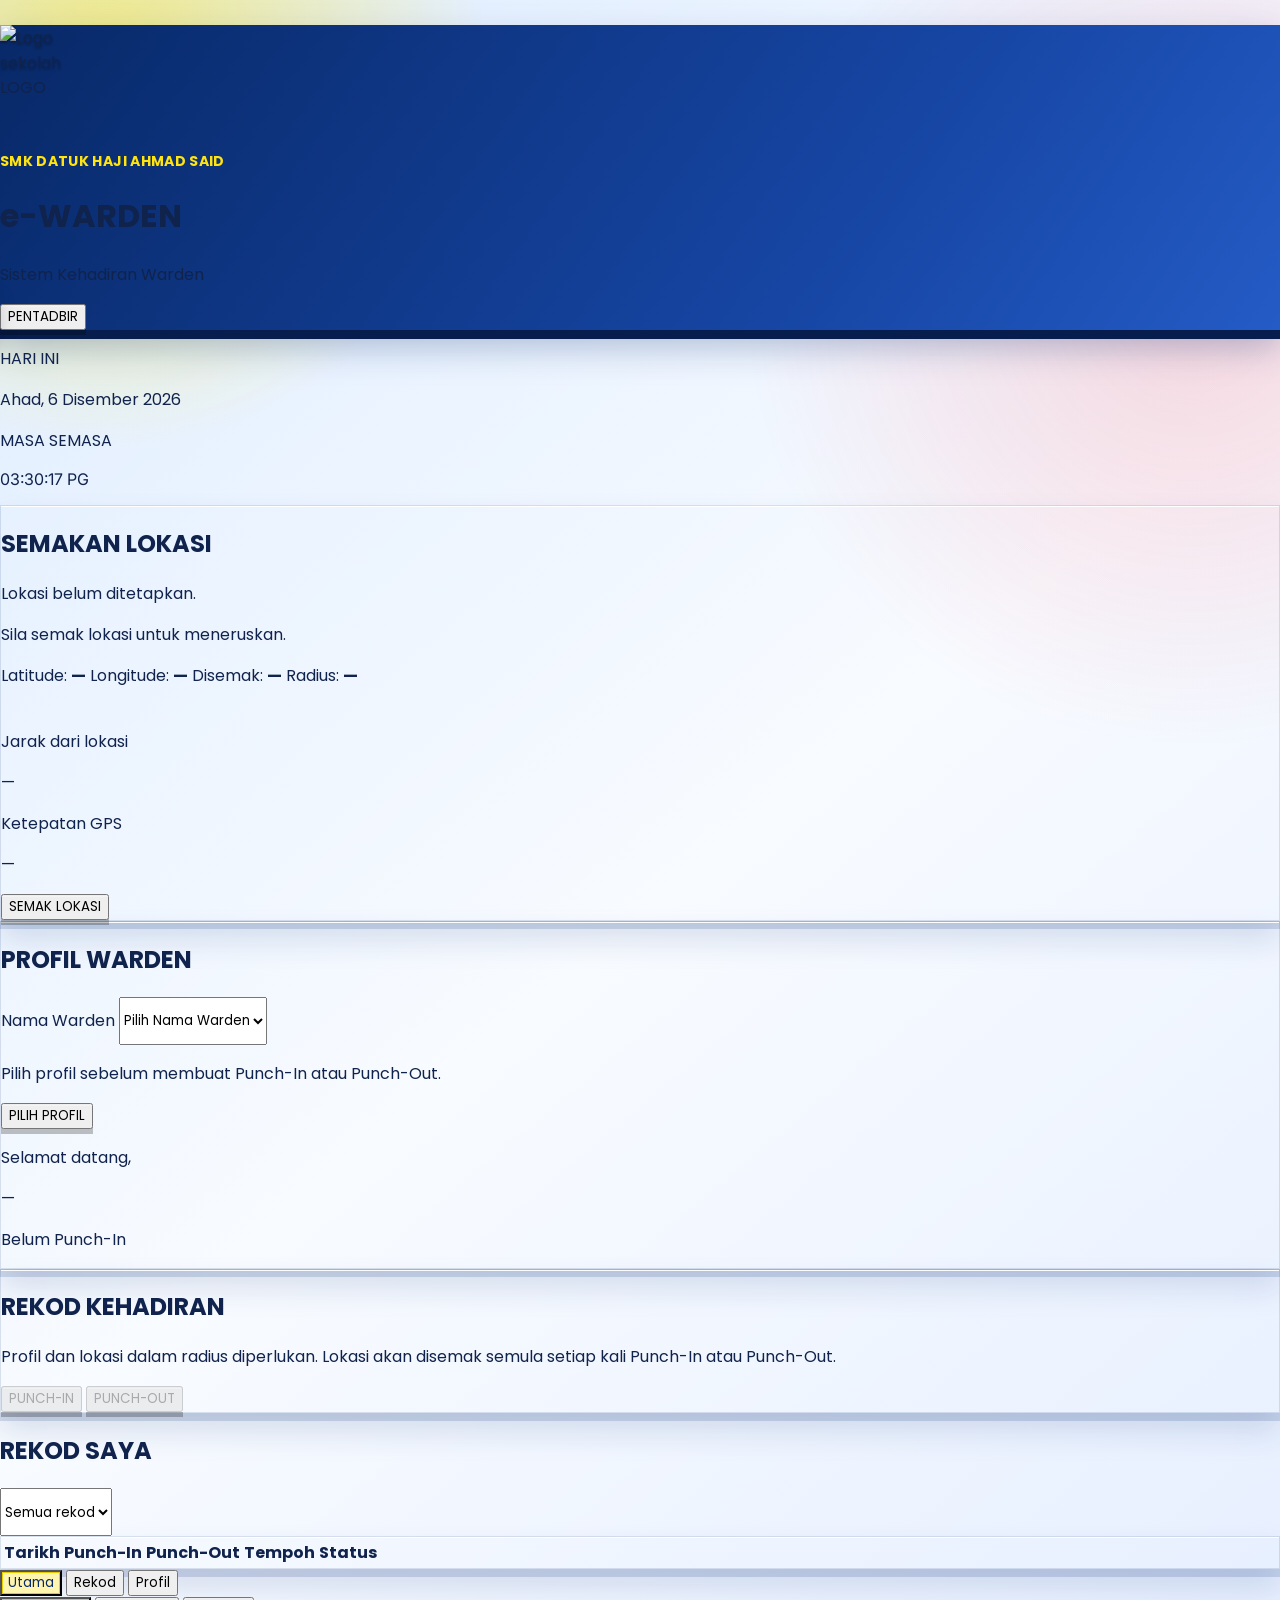
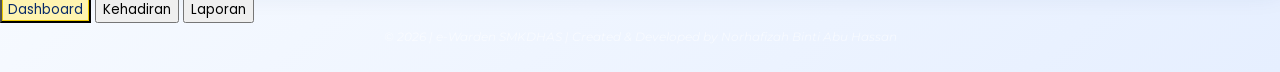
==== index.html @ deb47b85 "Add files via upload" ====
<!doctype html>
<html lang="ms">
<head>
  <meta charset="UTF-8">
  <meta name="viewport" content="width=device-width, initial-scale=1.0, viewport-fit=cover">
  <meta name="theme-color" content="#082968">
  <title>e-WARDEN</title>

  <link rel="preconnect" href="https://fonts.googleapis.com">
  <link rel="preconnect" href="https://fonts.gstatic.com" crossorigin>
  <link rel="preconnect" href="https://cdn.jsdelivr.net" crossorigin>
  <link href="https://fonts.googleapis.com/css2?family=Inter:wght@400;500;600;700;800&family=Montserrat:ital,wght@1,400;1,500;1,600&family=Poppins:wght@400;500;600;700;800&display=swap" rel="stylesheet">
  <link rel="stylesheet" href="css/tailwind.min.css">
  <link rel="stylesheet" href="css/styles.css">
</head>

<body>
  <div id="loading-overlay" class="loading-overlay">
    <div class="text-center text-white">
      <div class="spinner mx-auto"></div>
      <p class="mt-4 font-bold">Memuatkan e-WARDEN...</p>
    </div>
  </div>

  <div class="app-shell">
    <img id="school-watermark" aria-hidden="true"
         class="pointer-events-none absolute left-1/2 top-1/2 z-0 h-[min(88vw,48rem)] w-[min(88vw,48rem)] -translate-x-1/2 -translate-y-1/2 rotate-[-18deg] object-contain opacity-[0.10] drop-shadow-[8px_10px_0_rgba(8,41,104,0.18)]">

    <header class="school-header sticky top-0 z-30 border-b-4 border-yellow-300">
      <div class="mx-auto flex max-w-6xl items-center gap-3 px-4 py-3">
        <div class="crest-frame flex h-24 w-24 shrink-0 items-center justify-center rounded-full p-1.5">
          <img id="school-logo" alt="Logo sekolah" class="h-full w-full object-contain hidden">
          <div id="logo-placeholder" class="flex h-20 w-20 items-center justify-center rounded-full border-2 border-dashed border-white/50 text-[10px] font-bold text-white/70">LOGO</div>
        </div>

        <div class="min-w-0 flex-1 text-white">
          <p id="school-name" class="font-bold tracking-wide">SMK DATUK HAJI AHMAD SAID</p>
          <h1 id="app-title" class="mt-0.5 font-extrabold tracking-tight">e-WARDEN</h1>
          <p id="app-subtitle" class="mt-0.5 text-xs">Sistem Kehadiran Warden</p>
        </div>

        <div id="header-actions" class="no-print flex items-center gap-2">
          <form id="admin-access-form" class="hidden items-center gap-2 rounded-xl bg-white/10 p-1">
            <input id="admin-code" type="password" inputmode="numeric" maxlength="8" placeholder="Kod akses"
                   class="w-24 rounded-lg border-0 px-2 py-2 text-xs text-blue-950 focus:outline-none focus:ring-2 focus:ring-yellow-300">
            <button type="submit" class="rounded-lg bg-white px-2 py-2 text-xs font-bold text-blue-950">OK</button>
          </form>
          <button id="mode-button" type="button"
                  class="action-button rounded-xl bg-yellow-300 px-3 py-2 text-xs font-extrabold text-blue-950 focus:outline-none focus:ring-2 focus:ring-white">
            PENTADBIR
          </button>
        </div>
      </div>
    </header>

    <main id="app-content" class="relative z-10 mx-auto max-w-6xl px-4 pb-44 pt-6">
      <div id="warden-slot"></div>
      <section id="admin-view" class="view">
        <div id="admin-slot"></div>
        <div id="report-slot"></div>
      </section>
    </main>

    <nav class="no-print fixed bottom-0 left-0 z-30 w-full border-t-2 border-yellow-300 bg-blue-950/95 px-2 pt-2 pb-1 backdrop-blur">
      <div id="warden-nav" class="mx-auto flex max-w-md justify-around">
        <button type="button" data-view="home" class="nav-item active rounded-xl px-4 py-2 text-xs font-bold text-white">
          <i data-lucide="house" class="mx-auto mb-1 h-5 w-5"></i>Utama
        </button>
        <button type="button" data-view="records" class="nav-item rounded-xl px-4 py-2 text-xs font-bold text-white">
          <i data-lucide="clipboard-list" class="mx-auto mb-1 h-5 w-5"></i>Rekod
        </button>
        <button type="button" data-view="profile" class="nav-item rounded-xl px-4 py-2 text-xs font-bold text-white">
          <i data-lucide="user" class="mx-auto mb-1 h-5 w-5"></i>Profil
        </button>
      </div>

      <div id="admin-nav" class="mx-auto hidden max-w-md justify-around">
        <button type="button" data-admin="dashboard" class="nav-item active rounded-xl px-4 py-2 text-xs font-bold text-white">
          <i data-lucide="layout-dashboard" class="mx-auto mb-1 h-5 w-5"></i>Dashboard
        </button>
        <button type="button" data-admin="attendance" class="nav-item rounded-xl px-4 py-2 text-xs font-bold text-white">
          <i data-lucide="bar-chart-3" class="mx-auto mb-1 h-5 w-5"></i>Kehadiran
        </button>
        <button type="button" data-admin="report" class="nav-item rounded-xl px-4 py-2 text-xs font-bold text-white">
          <i data-lucide="file-down" class="mx-auto mb-1 h-5 w-5"></i>Laporan
        </button>
      </div>

      <footer class="footer-copy">
        © 2026 | e-Warden SMKDHAS | Created &amp; Developed by Norhafizah Binti Abu Hassan
      </footer>
    </nav>

    <div id="toast" class="toast fixed bottom-24 left-1/2 z-50 w-[calc(100%-2rem)] max-w-md rounded-2xl bg-blue-950 px-5 py-4 text-center font-semibold text-white shadow-xl"></div>
  </div>

  <script defer src="js/vendor/lucide.min.js"></script>
  <script defer src="js/config.js"></script>
  <script defer src="js/api.js"></script>
  <script defer src="js/app.js"></script>
</body>
</html>
---- css/styles.css ----
:root{
      --ui-scale:1;
      --font-scale:1;
      --space-scale:1;
      --royal:#1645a3;
      --deep:#082968;
      --yellow:#ffe411;
      --red:#ed1b38;
      --sky:#eaf2ff;
      --ink:#10234d;
    }
    *{box-sizing:border-box}
    html{scroll-behavior:smooth}
    body{margin:0;font-family:"Poppins",sans-serif;color:var(--ink);background:#dce9ff}
    .app-shell{
      position:relative;isolation:isolate;width:100%;min-height:calc(100 * min(var(--vh, 1vh), 1vh));
      background:
        radial-gradient(circle at 8% 4%,rgba(255,228,17,.52),transparent 24rem),
        radial-gradient(circle at 93% 18%,rgba(237,27,56,.16),transparent 28rem),
        linear-gradient(140deg,#ddecff 0%,#f8fbff 53%,#e6efff 100%);
    }
    .school-header{
      background:linear-gradient(125deg,#082968,#1645a3 65%,#245bc5);
      box-shadow:0 9px 0 #061d4e,0 17px 34px rgba(8,41,104,.28);
    }
    .crest-frame{background:transparent;box-shadow:none;height:7rem;width:7rem}
    .crest-frame img{filter:drop-shadow(0 2px 1px rgba(0,0,0,.3))}
    .raised-card{
      border:1px solid rgba(12,48,117,.13);
      box-shadow:0 8px 0 rgba(9,49,123,.15),0 18px 30px rgba(18,57,123,.15),inset 0 1px 0 rgba(255,255,255,.95);
      transition:transform .22s ease,box-shadow .22s ease;
    }
    .raised-card:hover{transform:translateY(-3px);box-shadow:0 11px 0 rgba(9,49,123,.14),0 23px 38px rgba(18,57,123,.18),inset 0 1px 0 #fff}
    .action-button{
      box-shadow:0 5px 0 rgba(0,0,0,.24),inset 0 1px 0 rgba(255,255,255,.32);
      transform:translateY(0);transition:transform .15s,box-shadow .15s,filter .15s;
    }
    .action-button:hover{filter:brightness(1.06);transform:translateY(-1px)}
    .action-button:active{transform:translateY(4px);box-shadow:0 1px 0 rgba(0,0,0,.24)}
    .view{display:none}.view.active{display:block}
    .admin-panel{display:none}.admin-panel.active{display:block}
    .status-dot{width:11px;height:11px;border-radius:50%;display:inline-block}
    .pulse{animation:pulse 1.6s infinite}@keyframes pulse{50%{opacity:.45;transform:scale(.78)}}
    .nav-item.active{background:#fff4b0;color:#082968;box-shadow:inset 0 0 0 1px #edc900}
    .toast{transform:translate(-50%,130%);opacity:0;transition:.28s;pointer-events:none}
    .toast.show{transform:translate(-50%,0);opacity:1}
    .footer-copy{font-family:"Montserrat",sans-serif;font-style:italic;opacity:.58}
    input,select{min-height:48px}
    button{touch-action:manipulation}

    /* Kotak akses terapung: tidak lagi menolak atau mengecilkan tajuk. */
    #header-actions{position:relative;z-index:45;flex:0 0 auto}
    #admin-access-form{
      position:absolute;
      top:50%;
      right:calc(100% + 8px);
      z-index:50;
      transform:translateY(-50%);
      width:max-content;
      max-width:calc(100vw - 112px);
      background:#082968;
      box-shadow:0 8px 22px rgba(3,18,52,.35);
    }

    /* Pastikan navigation kekal menjadi lapisan sentuhan paling hadapan. */
    nav.no-print{z-index:60!important;isolation:isolate;pointer-events:auto}
    .nav-item{position:relative;z-index:2;pointer-events:auto;touch-action:manipulation}
    .section-title{font-weight:800;color:#082968}
    .loading-overlay{position:fixed;inset:0;z-index:100;background:rgba(8,41,104,.72);display:flex;align-items:center;justify-content:center}
    .spinner{width:44px;height:44px;border:5px solid rgba(255,255,255,.3);border-top-color:#ffe411;border-radius:50%;animation:spin .8s linear infinite}
    @keyframes spin{to{transform:rotate(360deg)}}

    /* TYPOGRAPHY LOCK — aligned to Canva master */
    h1,h2,p,label,button,input,select,table{font-family:"Poppins",sans-serif}
    #app-title{font-family:"Gotham Circular","Poppins",sans-serif}

    #school-name{
      color:#ffe411;
      font-family:"Poppins",sans-serif;
      font-size:.875rem;
      line-height:1.25rem;
      font-weight:700;
      letter-spacing:.025em;
    }

    #current-time,.stat-value{font-family:"Inter",sans-serif}
    .footer-copy{
      margin:0;
      padding:6px 10px 2px;
      text-align:center;
      font-family:"Montserrat",sans-serif;
      font-style:italic;
      font-weight:400;
      font-size:.75rem;
      line-height:1rem;
      color:rgba(255,255,255,.58);
      opacity:1;
    }



    /* =====================================================
       MOBILE PORTRAIT REFERENCE LAYOUT
       Target: browser phone view similar to approved Canva screenshot
       Uses actual viewport-derived variables from JS, not fixed device labels.
       ===================================================== */

    html{
      --mobile-w:390;
      --mobile-scale:1;
      --mobile-font:1;
    }

    body.mobile-portrait{
      font-size:calc(18px * var(--mobile-font));
    }

    body.mobile-portrait .app-shell{
      background:
        radial-gradient(circle at 10% 4%,rgba(255,228,17,.48),transparent 18rem),
        radial-gradient(circle at 92% 20%,rgba(237,27,56,.12),transparent 20rem),
        linear-gradient(145deg,#ddecff 0%,#f9fbff 55%,#e8f0ff 100%);
    }

    body.mobile-portrait .school-header{
      position:sticky;
      top:0;
      z-index:30;
      border-bottom:4px solid #ffe411;
      box-shadow:0 5px 0 #061d4e,0 10px 22px rgba(8,41,104,.22);
    }

    body.mobile-portrait .school-header > div{
      max-width:none!important;
      padding:
        calc(12px * var(--mobile-scale))
        calc(14px * var(--mobile-scale))!important;
      gap:calc(12px * var(--mobile-scale))!important;
      align-items:center!important;
    }

    body.mobile-portrait .crest-frame{
      width:calc(74px * var(--mobile-scale))!important;
      height:calc(74px * var(--mobile-scale))!important;
      flex:0 0 calc(74px * var(--mobile-scale))!important;
      padding:0!important;
    }

    body.mobile-portrait #school-name{
      font-size:calc(13px * var(--mobile-font))!important;
      line-height:1.15!important;
      margin:0!important;
      color:#ffe411!important;
      letter-spacing:.02em!important;
    }

    body.mobile-portrait #app-title{
      margin-top:3px!important;
      font-size:calc(27px * var(--mobile-font))!important;
      line-height:1.05!important;
      white-space:nowrap;
    }

    body.mobile-portrait #app-subtitle{
      margin-top:5px!important;
      font-size:calc(13px * var(--mobile-font))!important;
      line-height:1.2!important;
      opacity:.95;
    }

    body.mobile-portrait #mode-button{
      min-width:calc(92px * var(--mobile-scale));
      min-height:calc(46px * var(--mobile-scale));
      padding:0 calc(13px * var(--mobile-scale))!important;
      border-radius:14px!important;
      font-size:calc(13px * var(--mobile-font))!important;
      white-space:nowrap;
    }

    body.mobile-portrait main{
      max-width:none!important;
      padding:
        calc(24px * var(--mobile-scale))
        calc(16px * var(--mobile-scale))
        calc(150px * var(--mobile-scale))!important;
    }

    body.mobile-portrait #warden-view > div:first-child{
      margin-bottom:calc(24px * var(--mobile-scale))!important;
      align-items:center!important;
    }

    body.mobile-portrait #warden-view > div:first-child > div:first-child > p:first-child{
      font-size:calc(12px * var(--mobile-font))!important;
      letter-spacing:.13em!important;
    }

    body.mobile-portrait #current-date{
      margin-top:5px!important;
      font-size:calc(18px * var(--mobile-font))!important;
      line-height:1.2!important;
    }

    body.mobile-portrait #current-time{
      font-size:calc(19px * var(--mobile-font))!important;
      line-height:1!important;
    }

    body.mobile-portrait #warden-view > div:first-child > div:last-child{
      border-radius:18px!important;
      padding:
        calc(10px * var(--mobile-scale))
        calc(15px * var(--mobile-scale))!important;
      min-width:calc(145px * var(--mobile-scale));
    }

    body.mobile-portrait .raised-card{
      border-radius:24px!important;
      padding:calc(22px * var(--mobile-scale))!important;
      margin-bottom:calc(24px * var(--mobile-scale))!important;
      box-shadow:
        0 8px 0 rgba(9,49,123,.15),
        0 16px 24px rgba(18,57,123,.13),
        inset 0 1px 0 rgba(255,255,255,.95)!important;
    }

    body.mobile-portrait #warden-view section:nth-of-type(1){
      background:rgba(255,255,255,.82)!important;
    }

    body.mobile-portrait #warden-view section:nth-of-type(1) h2{
      font-size:calc(26px * var(--mobile-font))!important;
      line-height:1.05!important;
      color:#082968!important;
    }

    body.mobile-portrait #active-location-name{
      font-size:calc(15px * var(--mobile-font))!important;
      line-height:1.25!important;
      margin-top:5px!important;
    }

    body.mobile-portrait #location-message{
      font-size:calc(16px * var(--mobile-font))!important;
      line-height:1.35!important;
      margin-top:4px!important;
    }

    body.mobile-portrait #gps-details{
      font-size:calc(14px * var(--mobile-font))!important;
      line-height:1.35!important;
      margin-top:12px!important;
    }

    body.mobile-portrait #warden-view section:nth-of-type(1) .grid.grid-cols-2{
      gap:calc(12px * var(--mobile-scale))!important;
    }

    body.mobile-portrait #warden-view section:nth-of-type(1) .grid.grid-cols-2 > div{
      border-radius:18px!important;
      padding:calc(15px * var(--mobile-scale))!important;
      min-height:calc(84px * var(--mobile-scale));
    }

    body.mobile-portrait #warden-view section:nth-of-type(1) .grid.grid-cols-2 p:first-child{
      font-size:calc(13px * var(--mobile-font))!important;
    }

    body.mobile-portrait #distance-value,
    body.mobile-portrait #accuracy-value{
      margin-top:7px!important;
      font-size:calc(20px * var(--mobile-font))!important;
    }

    body.mobile-portrait #check-location{
      margin-top:calc(16px * var(--mobile-scale))!important;
      min-height:calc(68px * var(--mobile-scale))!important;
      border-radius:18px!important;
      font-size:calc(18px * var(--mobile-font))!important;
    }

    body.mobile-portrait #profile-card h2,
    body.mobile-portrait #warden-view section:nth-of-type(3) h2{
      font-size:calc(25px * var(--mobile-font))!important;
      line-height:1.1!important;
      color:#082968!important;
    }

    body.mobile-portrait #warden-form label{
      font-size:calc(16px * var(--mobile-font))!important;
      margin-bottom:7px!important;
    }

    body.mobile-portrait #warden-select{
      min-height:calc(66px * var(--mobile-scale))!important;
      border-radius:16px!important;
      font-size:calc(18px * var(--mobile-font))!important;
      padding-left:calc(14px * var(--mobile-scale))!important;
      padding-right:calc(14px * var(--mobile-scale))!important;
    }

    body.mobile-portrait #warden-form > p{
      margin-top:calc(14px * var(--mobile-scale))!important;
      font-size:calc(14px * var(--mobile-font))!important;
      line-height:1.5!important;
    }

    body.mobile-portrait #warden-form button{
      margin-top:calc(18px * var(--mobile-scale))!important;
      min-height:calc(62px * var(--mobile-scale))!important;
      border-radius:16px!important;
      font-size:calc(17px * var(--mobile-font))!important;
    }

    body.mobile-portrait #welcome-panel{
      border-radius:18px!important;
      padding:calc(16px * var(--mobile-scale))!important;
    }

    body.mobile-portrait #welcome-panel > p:first-child{
      font-size:calc(15px * var(--mobile-font))!important;
    }

    body.mobile-portrait #welcome-name{
      font-size:calc(23px * var(--mobile-font))!important;
      line-height:1.25!important;
    }

    body.mobile-portrait #duty-status{
      font-size:calc(17px * var(--mobile-font))!important;
      line-height:1.35!important;
    }

    body.mobile-portrait #warden-view section:nth-of-type(3) > p{
      margin-top:6px!important;
      font-size:calc(14px * var(--mobile-font))!important;
      line-height:1.5!important;
    }

    body.mobile-portrait #warden-view section:nth-of-type(3) .grid{
      gap:calc(14px * var(--mobile-scale))!important;
      grid-template-columns:1fr!important;
    }

    body.mobile-portrait #punch-in,
    body.mobile-portrait #punch-out{
      min-height:calc(112px * var(--mobile-scale))!important;
      border-radius:18px!important;
      font-size:calc(21px * var(--mobile-font))!important;
      gap:calc(12px * var(--mobile-scale))!important;
    }

    body.mobile-portrait #punch-in svg,
    body.mobile-portrait #punch-out svg{
      width:calc(31px * var(--mobile-scale))!important;
      height:calc(31px * var(--mobile-scale))!important;
    }

    body.mobile-portrait #my-records-section h2{
      font-size:calc(24px * var(--mobile-font))!important;
    }

    body.mobile-portrait #my-filter{
      min-height:calc(54px * var(--mobile-scale))!important;
      font-size:calc(15px * var(--mobile-font))!important;
      border-radius:14px!important;
    }

    body.mobile-portrait .nav-item{
      min-width:calc(92px * var(--mobile-scale));
      min-height:calc(58px * var(--mobile-scale));
      font-size:calc(14px * var(--mobile-font))!important;
      border-radius:14px!important;
    }

    body.mobile-portrait .nav-item svg{
      width:calc(25px * var(--mobile-scale))!important;
      height:calc(25px * var(--mobile-scale))!important;
    }

    body.mobile-portrait .footer-copy{
      font-size:calc(11px * var(--mobile-font))!important;
      line-height:1.2!important;
      padding-top:6px!important;
    }


    @media print{
      .no-print,#toast,.loading-overlay{display:none!important}
      body,.app-shell{background:#fff!important}
      #warden-view{display:none!important}
      #admin-view{display:block!important}
      #admin-dashboard-panel,#admin-attendance-panel{display:none!important}
      #admin-report-panel{display:block!important}
      .raised-card{box-shadow:none!important;border:1px solid #ddd!important}
    }

    /* =====================================================
       MOBILE BALANCED v2
       Kekalkan tulisan jelas untuk warga berusia, tetapi
       kecilkan kad, header dan ruang kosong supaya lebih
       banyak maklumat kelihatan tanpa terlalu banyak scroll.
       ===================================================== */

    body.mobile-portrait{
      font-size:16px!important;
    }

    body.mobile-portrait .school-header > div{
      display:grid!important;
      grid-template-columns:58px minmax(0,1fr) auto!important;
      padding:9px 10px!important;
      gap:8px!important;
    }

    body.mobile-portrait .crest-frame{
      width:58px!important;
      height:58px!important;
      flex-basis:58px!important;
    }

    body.mobile-portrait #school-name{
      font-size:11px!important;
      line-height:1.15!important;
    }

    body.mobile-portrait #app-title{
      font-size:clamp(19px,5.2vw,22px)!important;
      line-height:1.05!important;
      white-space:normal!important;
      overflow-wrap:anywhere;
    }

    body.mobile-portrait #app-subtitle{
      margin-top:3px!important;
      font-size:11.5px!important;
      line-height:1.15!important;
    }

    body.mobile-portrait #mode-button{
      min-width:78px!important;
      min-height:40px!important;
      padding:0 10px!important;
      border-radius:12px!important;
      font-size:11px!important;
    }

    body.mobile-portrait main{
      padding:16px 12px 126px!important;
    }

    body.mobile-portrait #warden-view > div:first-child{
      margin-bottom:16px!important;
    }

    body.mobile-portrait #current-date{
      font-size:16px!important;
      line-height:1.25!important;
    }

    body.mobile-portrait #current-time{
      font-size:16px!important;
    }

    body.mobile-portrait #warden-view > div:first-child > div:last-child{
      min-width:126px!important;
      padding:8px 11px!important;
      border-radius:15px!important;
    }

    body.mobile-portrait .raised-card{
      padding:16px!important;
      margin-bottom:16px!important;
      border-radius:20px!important;
      box-shadow:0 6px 0 rgba(9,49,123,.13),0 12px 20px rgba(18,57,123,.12),inset 0 1px 0 #fff!important;
    }

    body.mobile-portrait #warden-view section:nth-of-type(1) h2{
      font-size:22px!important;
      line-height:1.08!important;
    }

    body.mobile-portrait #active-location-name{
      font-size:14px!important;
    }

    body.mobile-portrait #location-message{
      font-size:15px!important;
      line-height:1.3!important;
    }

    body.mobile-portrait #gps-details{
      margin-top:9px!important;
      font-size:13px!important;
    }

    body.mobile-portrait #warden-view section:nth-of-type(1) .grid.grid-cols-2{
      gap:10px!important;
    }

    body.mobile-portrait #warden-view section:nth-of-type(1) .grid.grid-cols-2 > div{
      min-height:70px!important;
      padding:12px!important;
      border-radius:15px!important;
    }

    body.mobile-portrait #distance-value,
    body.mobile-portrait #accuracy-value{
      margin-top:4px!important;
      font-size:18px!important;
    }

    body.mobile-portrait #check-location{
      min-height:56px!important;
      margin-top:13px!important;
      border-radius:15px!important;
      font-size:16px!important;
    }

    body.mobile-portrait #profile-card h2,
    body.mobile-portrait #warden-view section:nth-of-type(3) h2,
    body.mobile-portrait #my-records-section h2{
      font-size:21px!important;
    }

    body.mobile-portrait #warden-form label{
      font-size:15px!important;
    }

    body.mobile-portrait #warden-select{
      min-height:56px!important;
      border-radius:14px!important;
      font-size:16px!important;
    }

    body.mobile-portrait #warden-form button{
      min-height:54px!important;
      margin-top:14px!important;
      font-size:16px!important;
    }

    body.mobile-portrait #welcome-name{
      font-size:20px!important;
    }

    body.mobile-portrait #duty-status{
      font-size:15px!important;
    }

    body.mobile-portrait #punch-in,
    body.mobile-portrait #punch-out{
      min-height:86px!important;
      border-radius:16px!important;
      font-size:19px!important;
    }

    body.mobile-portrait #my-filter{
      min-height:48px!important;
      font-size:14px!important;
    }

    body.mobile-portrait #stats-grid{
      gap:12px!important;
      margin-bottom:16px!important;
    }

    body.mobile-portrait #stats-grid .raised-card{
      min-height:98px!important;
      padding:14px!important;
    }

    body.mobile-portrait #admin-slot > .raised-card{
      padding:18px!important;
    }

    body.mobile-portrait #admin-slot > .raised-card h2{
      font-size:20px!important;
    }

    body.mobile-portrait .nav-item{
      min-width:76px!important;
      min-height:50px!important;
      padding:6px 10px!important;
      border-radius:12px!important;
      font-size:13px!important;
    }

    body.mobile-portrait .nav-item svg{
      width:22px!important;
      height:22px!important;
    }

    body.mobile-portrait .footer-copy{
      font-size:9.5px!important;
      line-height:1.15!important;
      padding-top:4px!important;
    }
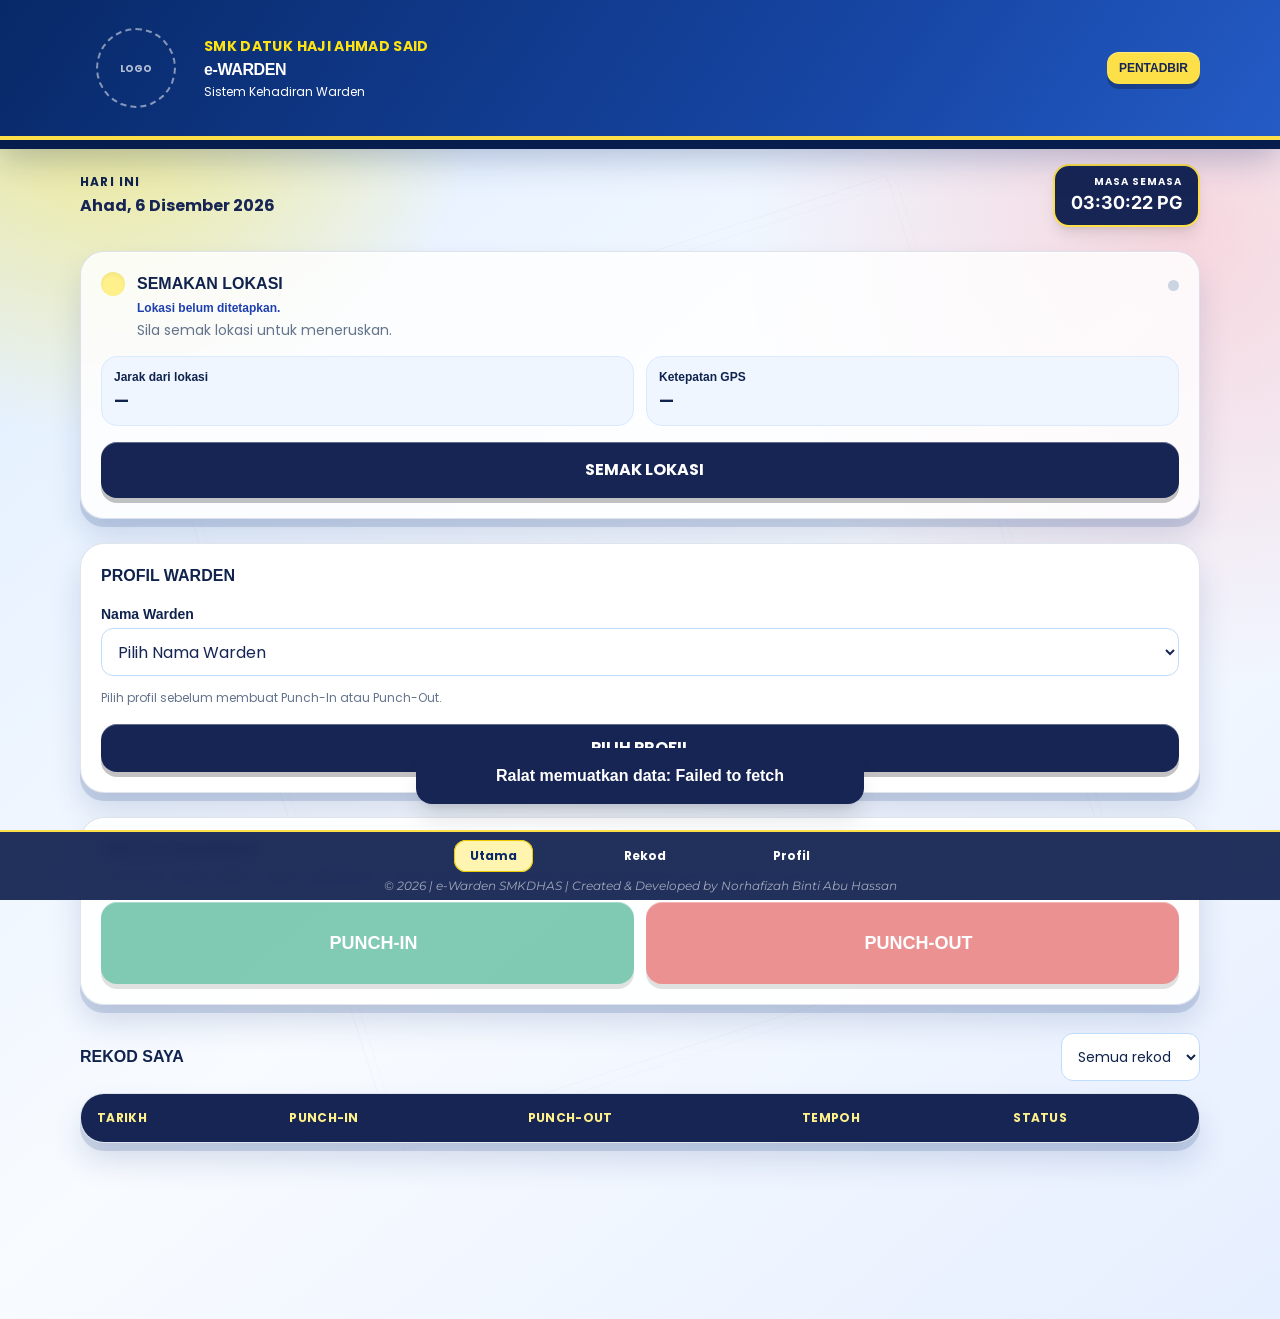
==== commit ae021a80: "Add files via upload" ====
--- a/index.html
+++ b/index.html
@@ -4,7 +4,25 @@
   <meta charset="UTF-8">
   <meta name="viewport" content="width=device-width, initial-scale=1.0, viewport-fit=cover">
   <meta name="theme-color" content="#082968">
-  <title>e-WARDEN</title>
+  <title>e-WARDEN SMKDHAS</title>
+  <meta name="description" content="Sistem Kehadiran Warden SMK Datuk Haji Ahmad Said">
+
+  <meta property="og:type" content="website">
+  <meta property="og:site_name" content="e-WARDEN SMKDHAS">
+  <meta property="og:title" content="e-WARDEN SMKDHAS">
+  <meta property="og:description" content="Sistem Kehadiran Warden | SMK Datuk Haji Ahmad Said">
+  <meta property="og:url" content="https://tj-hubg.github.io/e-warden-smkdhas/">
+  <meta property="og:image" content="https://tj-hubg.github.io/e-warden-smkdhas/assets/ewarden-preview.png?v=1">
+  <meta property="og:image:secure_url" content="https://tj-hubg.github.io/e-warden-smkdhas/assets/ewarden-preview.png?v=1">
+  <meta property="og:image:type" content="image/png">
+  <meta property="og:image:width" content="1200">
+  <meta property="og:image:height" content="630">
+  <meta property="og:image:alt" content="e-WARDEN SMKDHAS — Sistem Kehadiran Warden">
+
+  <meta name="twitter:card" content="summary_large_image">
+  <meta name="twitter:title" content="e-WARDEN SMKDHAS">
+  <meta name="twitter:description" content="Sistem Kehadiran Warden | SMK Datuk Haji Ahmad Said">
+  <meta name="twitter:image" content="https://tj-hubg.github.io/e-warden-smkdhas/assets/ewarden-preview.png?v=1">
 
   <link rel="preconnect" href="https://fonts.googleapis.com">
   <link rel="preconnect" href="https://fonts.gstatic.com" crossorigin>
--- a/css/styles.css
+++ b/css/styles.css
@@ -10,7 +10,7 @@
       --ink:#10234d;
     }
     *{box-sizing:border-box}
-    html{scroll-behavior:smooth}
+    html{scroll-behavior:auto}
     body{margin:0;font-family:"Poppins",sans-serif;color:var(--ink);background:#dce9ff}
     .app-shell{
       position:relative;isolation:isolate;width:100%;min-height:calc(100 * min(var(--vh, 1vh), 1vh));
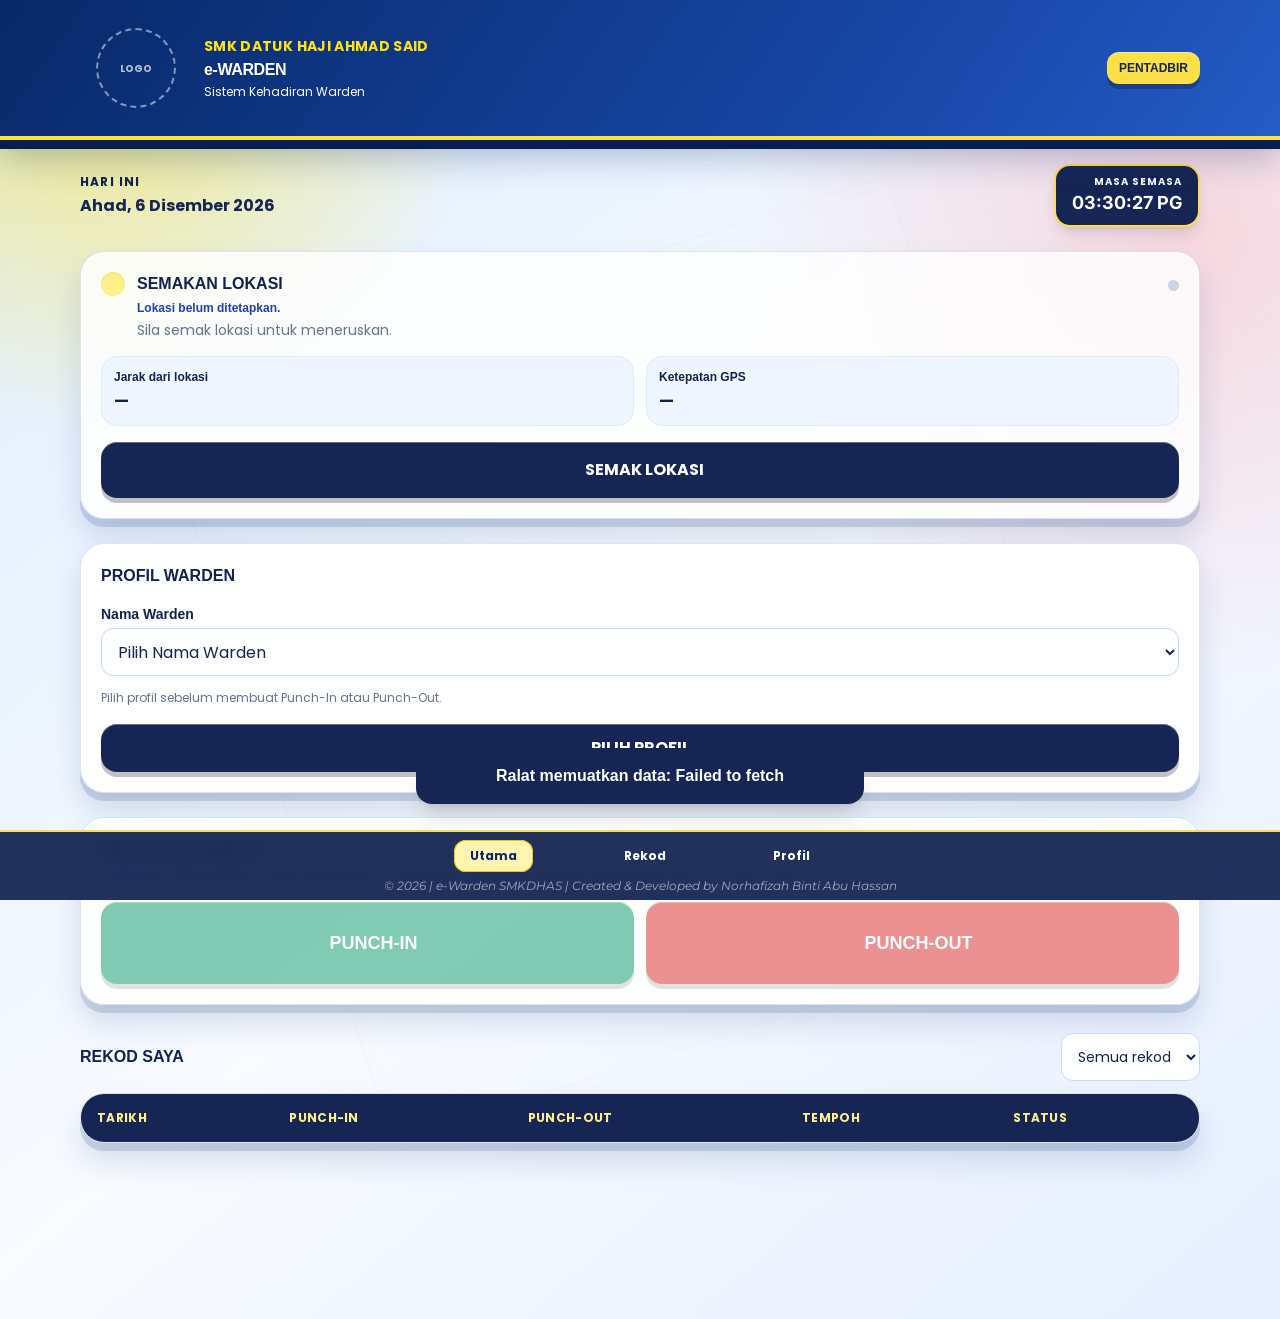
==== commit 010155d5: "Add files via upload" ====
--- a/index.html
+++ b/index.html
@@ -12,9 +12,10 @@
   <meta property="og:title" content="e-WARDEN SMKDHAS">
   <meta property="og:description" content="Sistem Kehadiran Warden | SMK Datuk Haji Ahmad Said">
   <meta property="og:url" content="https://tj-hubg.github.io/e-warden-smkdhas/">
-  <meta property="og:image" content="https://tj-hubg.github.io/e-warden-smkdhas/assets/ewarden-preview.png?v=1">
-  <meta property="og:image:secure_url" content="https://tj-hubg.github.io/e-warden-smkdhas/assets/ewarden-preview.png?v=1">
-  <meta property="og:image:type" content="image/png">
+  <meta property="og:image" content="https://tj-hubg.github.io/e-warden-smkdhas/assets/ewarden-preview-v2.jpg">
+  <meta property="og:image:url" content="https://tj-hubg.github.io/e-warden-smkdhas/assets/ewarden-preview-v2.jpg">
+  <meta property="og:image:secure_url" content="https://tj-hubg.github.io/e-warden-smkdhas/assets/ewarden-preview-v2.jpg">
+  <meta property="og:image:type" content="image/jpeg">
   <meta property="og:image:width" content="1200">
   <meta property="og:image:height" content="630">
   <meta property="og:image:alt" content="e-WARDEN SMKDHAS — Sistem Kehadiran Warden">
@@ -22,7 +23,7 @@
   <meta name="twitter:card" content="summary_large_image">
   <meta name="twitter:title" content="e-WARDEN SMKDHAS">
   <meta name="twitter:description" content="Sistem Kehadiran Warden | SMK Datuk Haji Ahmad Said">
-  <meta name="twitter:image" content="https://tj-hubg.github.io/e-warden-smkdhas/assets/ewarden-preview.png?v=1">
+  <meta name="twitter:image" content="https://tj-hubg.github.io/e-warden-smkdhas/assets/ewarden-preview-v2.jpg">
 
   <link rel="preconnect" href="https://fonts.googleapis.com">
   <link rel="preconnect" href="https://fonts.gstatic.com" crossorigin>
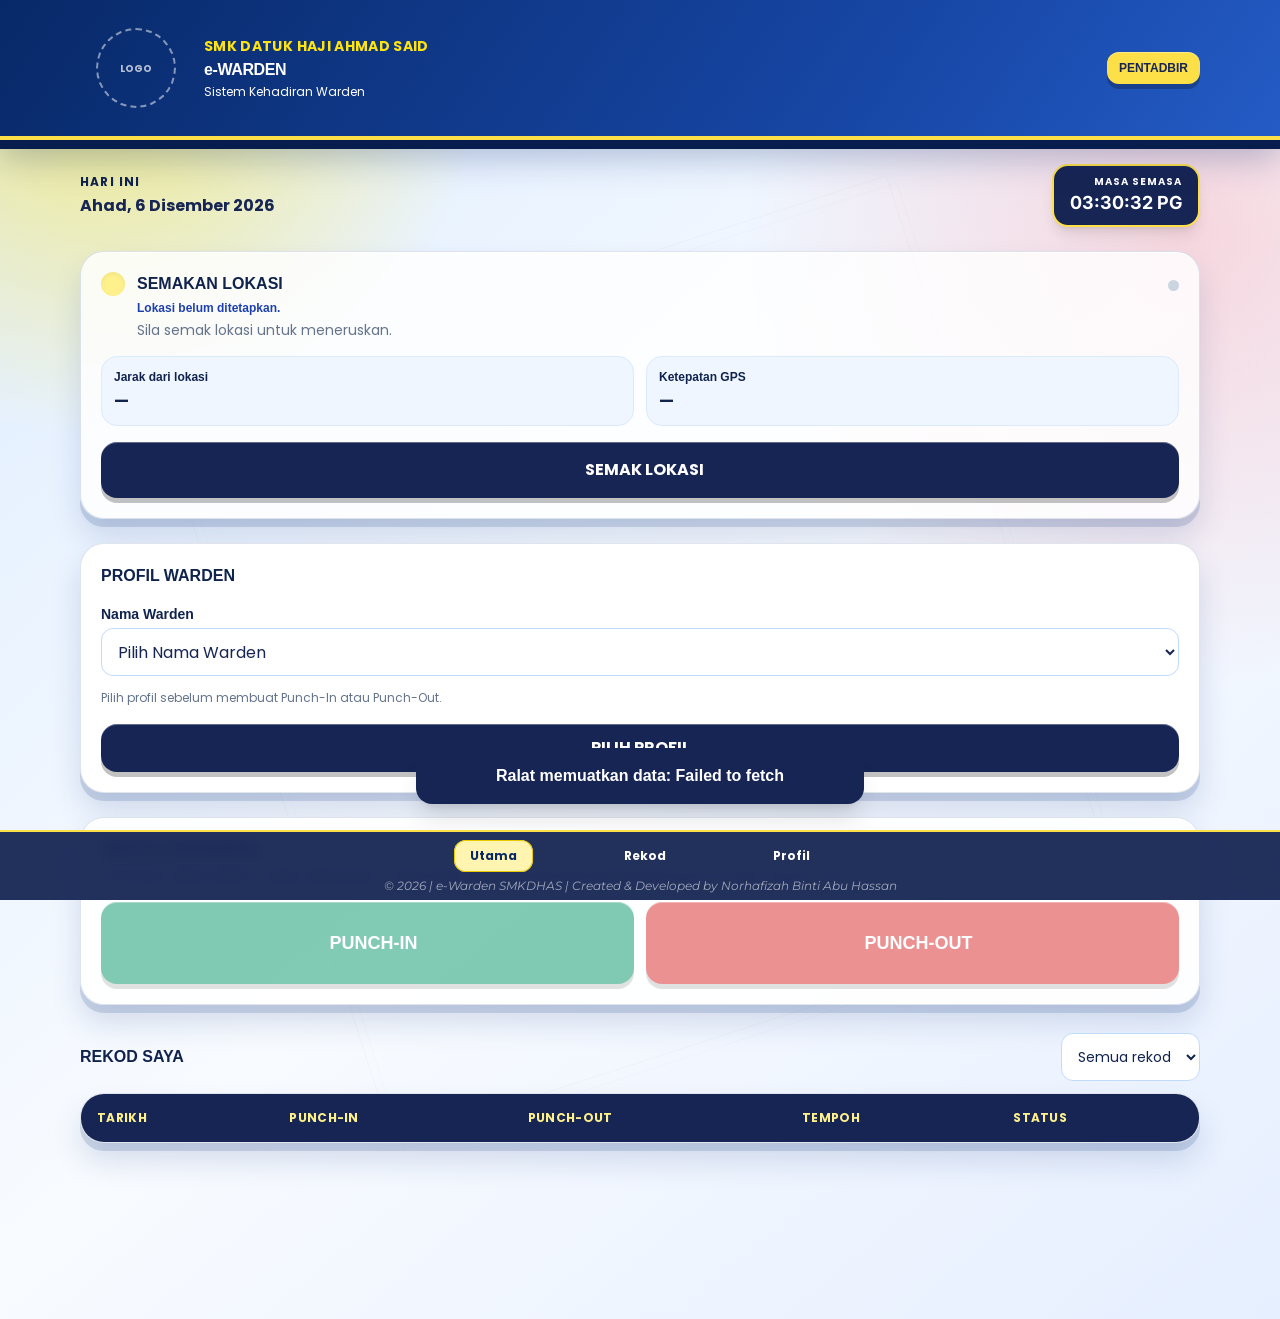
==== commit 015460b7: "Add files via upload" ====
--- a/index.html
+++ b/index.html
@@ -30,7 +30,7 @@
   <link rel="preconnect" href="https://cdn.jsdelivr.net" crossorigin>
   <link href="https://fonts.googleapis.com/css2?family=Inter:wght@400;500;600;700;800&family=Montserrat:ital,wght@1,400;1,500;1,600&family=Poppins:wght@400;500;600;700;800&display=swap" rel="stylesheet">
   <link rel="stylesheet" href="css/tailwind.min.css">
-  <link rel="stylesheet" href="css/styles.css">
+  <link rel="stylesheet" href="css/styles.css?v=report-20260918">
 </head>
 
 <body>
@@ -116,6 +116,6 @@
   <script defer src="js/vendor/lucide.min.js"></script>
   <script defer src="js/config.js"></script>
   <script defer src="js/api.js"></script>
-  <script defer src="js/app.js"></script>
+  <script defer src="js/app.js?v=report-20260918"></script>
 </body>
 </html>
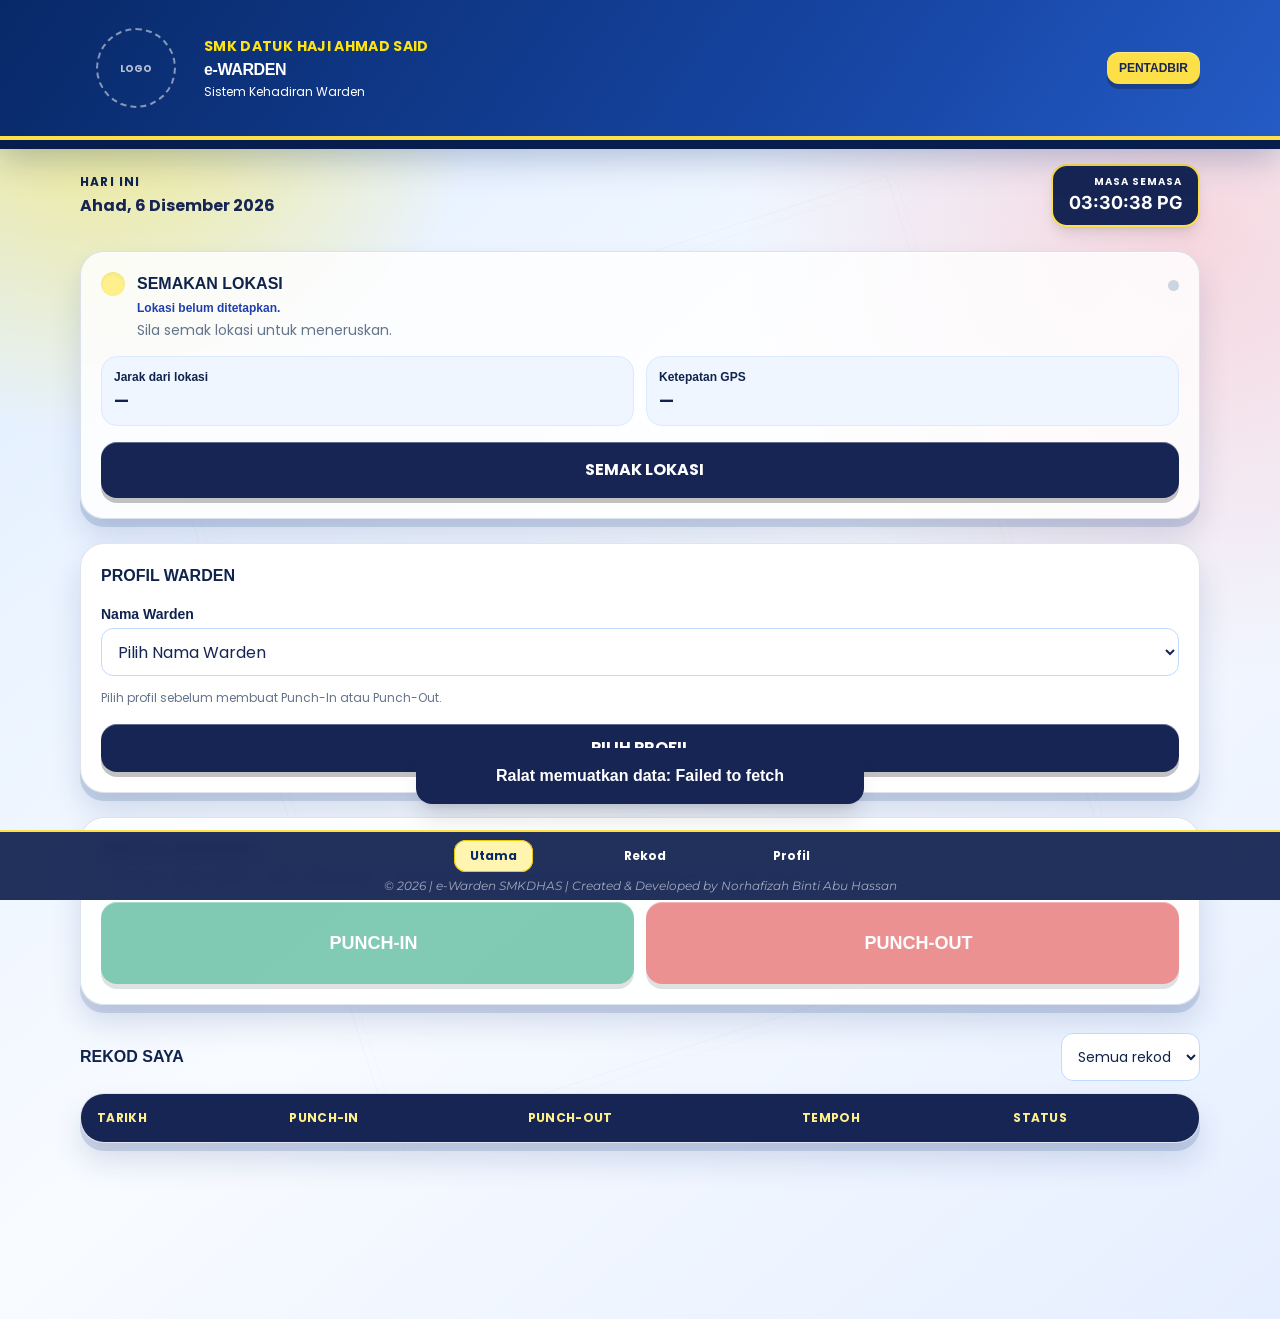
==== commit 4ecca334: "Add files via upload" ====
--- a/index.html
+++ b/index.html
@@ -30,7 +30,7 @@
   <link rel="preconnect" href="https://cdn.jsdelivr.net" crossorigin>
   <link href="https://fonts.googleapis.com/css2?family=Inter:wght@400;500;600;700;800&family=Montserrat:ital,wght@1,400;1,500;1,600&family=Poppins:wght@400;500;600;700;800&display=swap" rel="stylesheet">
   <link rel="stylesheet" href="css/tailwind.min.css">
-  <link rel="stylesheet" href="css/styles.css?v=report-20260918">
+  <link rel="stylesheet" href="css/styles.css?v=report-20260918b">
 </head>
 
 <body>
@@ -114,8 +114,10 @@
   </div>
 
   <script defer src="js/vendor/lucide.min.js"></script>
+  <script defer src="js/vendor/pdf-lib.min.js"></script>
   <script defer src="js/config.js"></script>
   <script defer src="js/api.js"></script>
-  <script defer src="js/app.js?v=report-20260918"></script>
+  <script defer src="js/report-pdf.js?v=report-20260918b"></script>
+  <script defer src="js/app.js?v=report-20260918b"></script>
 </body>
 </html>
--- a/css/styles.css
+++ b/css/styles.css
@@ -385,14 +385,58 @@
     }
 
 
+    #printable-report{position:relative;isolation:isolate}
+    .report-preview-frame{overflow-x:auto;border-radius:20px;background:#cbd8eb;padding:14px}
+    .report-pages{display:flex;flex-direction:column;align-items:center;gap:24px;width:max-content;min-width:100%}
+    .report-page{
+      position:relative;width:1122px;height:794px;overflow:hidden;background:#fff;color:#132238;
+      font-family:"Inter",sans-serif;box-shadow:0 12px 32px rgba(3,24,60,.25)
+    }
+    .rp-watermark{
+      position:absolute;z-index:0;left:50%;top:52%;width:60%;height:72%;object-fit:contain;
+      transform:translate(-50%,-50%) rotate(-12deg);opacity:.038;filter:saturate(80%);pointer-events:none
+    }
+    .rp-header{
+      position:absolute;z-index:2;inset:0 0 auto;height:96px;display:grid;grid-template-columns:38% 38% 24%;align-items:center;
+      padding:0 24px;background:linear-gradient(122deg,#061b3a 0 65%,#1645a3 65% 84%,#245bc5 84%);color:#fff
+    }
+    .rp-school{display:flex;align-items:center;gap:12px;min-width:0}.rp-school img{width:58px;height:70px;object-fit:contain;filter:drop-shadow(0 2px 1px rgba(0,0,0,.25))}
+    .rp-school div{min-width:0}.rp-school small{display:block;color:#d7b449;font-size:7px;font-weight:800;letter-spacing:.08em}
+    .rp-school strong{display:block;font-size:14px;white-space:nowrap}.rp-school span{display:block;margin-top:6px;color:#c9d9ef;font-size:7px;white-space:nowrap}
+    .rp-header h2{margin:0;text-align:center;font-size:23px;line-height:1.1;font-weight:800;letter-spacing:.01em;color:#fff}
+    .rp-app{text-align:right}.rp-app strong{display:block;font-size:18px}.rp-app span{display:block;margin-top:9px;color:#ffe411;font-size:8px;font-weight:800}
+    .rp-gold-line{position:absolute;z-index:3;left:0;right:0;top:96px;height:4px;background:#d7b449}
+    .rp-meta{position:absolute;z-index:2;left:0;right:0;top:100px;height:55px;display:grid;grid-template-columns:repeat(5,1fr);background:#f1f5fa}
+    .rp-meta div{position:relative;padding:13px 24px}.rp-meta div+div:before{content:"";position:absolute;left:0;top:11px;bottom:11px;width:1px;background:#d8e0eb}
+    .rp-meta b{display:block;color:#1645a3;font-size:7px}.rp-meta span{display:block;margin-top:7px;font-size:8px;white-space:nowrap;overflow:hidden;text-overflow:ellipsis}
+    .rp-body{position:absolute;z-index:1;left:32px;right:32px;top:173px;bottom:48px}
+    .rp-title{position:relative;height:64px;border-bottom:1px solid #cfd9e8}.rp-title h3{margin:0;color:#061b3a;font-size:21px;line-height:1.15;font-weight:800}
+    .rp-title p{margin:7px 0 0;color:#5c6b80;font-size:8px}.rp-title i{position:absolute;left:0;bottom:-2px;width:58px;height:3px;background:#d7b449}
+    .rp-footer{position:absolute;z-index:3;left:0;right:0;bottom:0;height:35px;display:grid;grid-template-columns:1fr 1fr 1fr;align-items:center;padding:0 28px;border-top:3px solid #d7b449;background:#061b3a;color:#d9e4f2;font-size:7px}
+    .rp-footer span{text-align:center}.rp-footer strong{text-align:right;color:#fff}
+    .rp-kpis{display:grid;grid-template-columns:repeat(5,1fr);gap:10px;margin-top:21px}.rp-kpi{height:69px;padding:16px 14px 9px;border-bottom:4px solid #1645a3;border-radius:7px 7px 2px 2px;background:rgba(255,255,255,.9);box-shadow:2px 2px 0 #dce3ed}
+    .rp-kpi span{display:block;color:#5c6b80;font-size:8px;font-weight:800;text-transform:uppercase}.rp-kpi strong{display:block;margin-top:11px;color:#061b3a;font-size:23px}.rp-kpi.green{border-color:#0d8065}.rp-kpi.gold{border-color:#d7b449}.rp-kpi.red{border-color:#b73546}.rp-kpi.amber{border-color:#a46a08}
+    .rp-subheading{margin:24px 0 12px;color:#061b3a;font-size:10px}.rp-summary-grid{display:grid;grid-template-columns:2.2fr .95fr;gap:18px;align-items:start}
+    .rp-table{width:100%;border-collapse:collapse;table-layout:fixed;background:rgba(255,255,255,.86);font-size:7px}.rp-table th{height:38px;padding:5px 4px;background:#061b3a;color:#fff;border-top:3px solid #d7b449;font-size:7px;line-height:1.12;text-align:center}.rp-table td{height:34px;padding:5px 4px;border:1px solid #d8e0eb;text-align:center;line-height:1.15}.rp-table tbody tr:nth-child(even){background:rgba(238,244,250,.88)}
+    .rp-warden-table th:nth-child(1){width:5%}.rp-warden-table th:nth-child(2){width:13%}.rp-warden-table th:nth-child(3){width:29%}.rp-warden-table th:nth-child(n+4){width:10.6%}
+    .rp-observation{min-height:141px;padding:22px 20px;border-radius:9px;background:#061b3a;color:#fff}.rp-observation h4{margin:0 0 15px;color:#d7b449;font-size:9px}.rp-observation p{margin:10px 0;font-size:8px}
+    .rp-detail-table{margin-top:20px}.rp-detail-table th:nth-child(1){width:3.4%}.rp-detail-table th:nth-child(2){width:6%}.rp-detail-table th:nth-child(3){width:7.7%}.rp-detail-table th:nth-child(4){width:15%}.rp-detail-table th:nth-child(5),.rp-detail-table th:nth-child(9){width:6%}.rp-detail-table th:nth-child(6),.rp-detail-table th:nth-child(10){width:11%}.rp-detail-table th:nth-child(7),.rp-detail-table th:nth-child(8),.rp-detail-table th:nth-child(11),.rp-detail-table th:nth-child(12){width:4.7%}.rp-detail-table th:nth-child(13){width:6%}.rp-detail-table th:nth-child(14){width:8.7%}
+    .rp-detail-table td{height:37px;font-size:6.5px}.rp-status{font-weight:800}.rp-status.done{color:#0d8065}.rp-status.incomplete{color:#b73546}.rp-status.active{color:#a46a08}
+    .rp-note{display:flex;flex-direction:column;gap:5px;margin-top:12px;padding:10px 14px;border-radius:7px;background:#f1f5fa;color:#5c6b80;font-size:7px}
+    .rp-final-page .rp-detail-table td{height:27px}.rp-final-page .rp-detail-table th{height:34px}.rp-final-page .rp-note{margin-top:8px;padding:7px 12px;gap:3px}
+    .rp-approval-title{margin:9px 0 7px;color:#061b3a;font-size:10px;font-weight:800}.rp-signatures{display:grid;grid-template-columns:repeat(3,1fr);gap:12px}.rp-sign{height:106px;padding:18px 16px 10px;border-top:4px solid #d7b449;border-radius:0 0 8px 8px;background:#f1f5fa;font-size:7px}.rp-sign b{display:block;font-size:8px;text-transform:uppercase}.rp-sign-line{height:43px;border-bottom:1px solid #5c6b80}.rp-sign span{display:inline-block;margin-top:6px;margin-right:48px}.rp-sign span:last-child{display:block;margin-top:4px}
+
+    @page{size:A4 landscape;margin:0}
     @media print{
+      html,body{margin:0!important;padding:0!important;background:#fff!important}
+      body *{visibility:hidden!important}
+      #printable-report,#printable-report *{visibility:visible!important}
+      #printable-report{position:absolute!important;left:0!important;top:0!important;width:100%!important;margin:0!important}
+      .report-preview-frame{overflow:visible!important;padding:0!important;background:#fff!important}
+      .report-pages{display:block!important;width:auto!important}
+      .report-page{width:297mm!important;height:210mm!important;margin:0!important;box-shadow:none!important;break-after:page;page-break-after:always;-webkit-print-color-adjust:exact!important;print-color-adjust:exact!important}
+      .report-page:last-child{break-after:auto;page-break-after:auto}
       .no-print,#toast,.loading-overlay{display:none!important}
-      body,.app-shell{background:#fff!important}
-      #warden-view{display:none!important}
-      #admin-view{display:block!important}
-      #admin-dashboard-panel,#admin-attendance-panel{display:none!important}
-      #admin-report-panel{display:block!important}
-      .raised-card{box-shadow:none!important;border:1px solid #ddd!important}
     }
 
     /* =====================================================
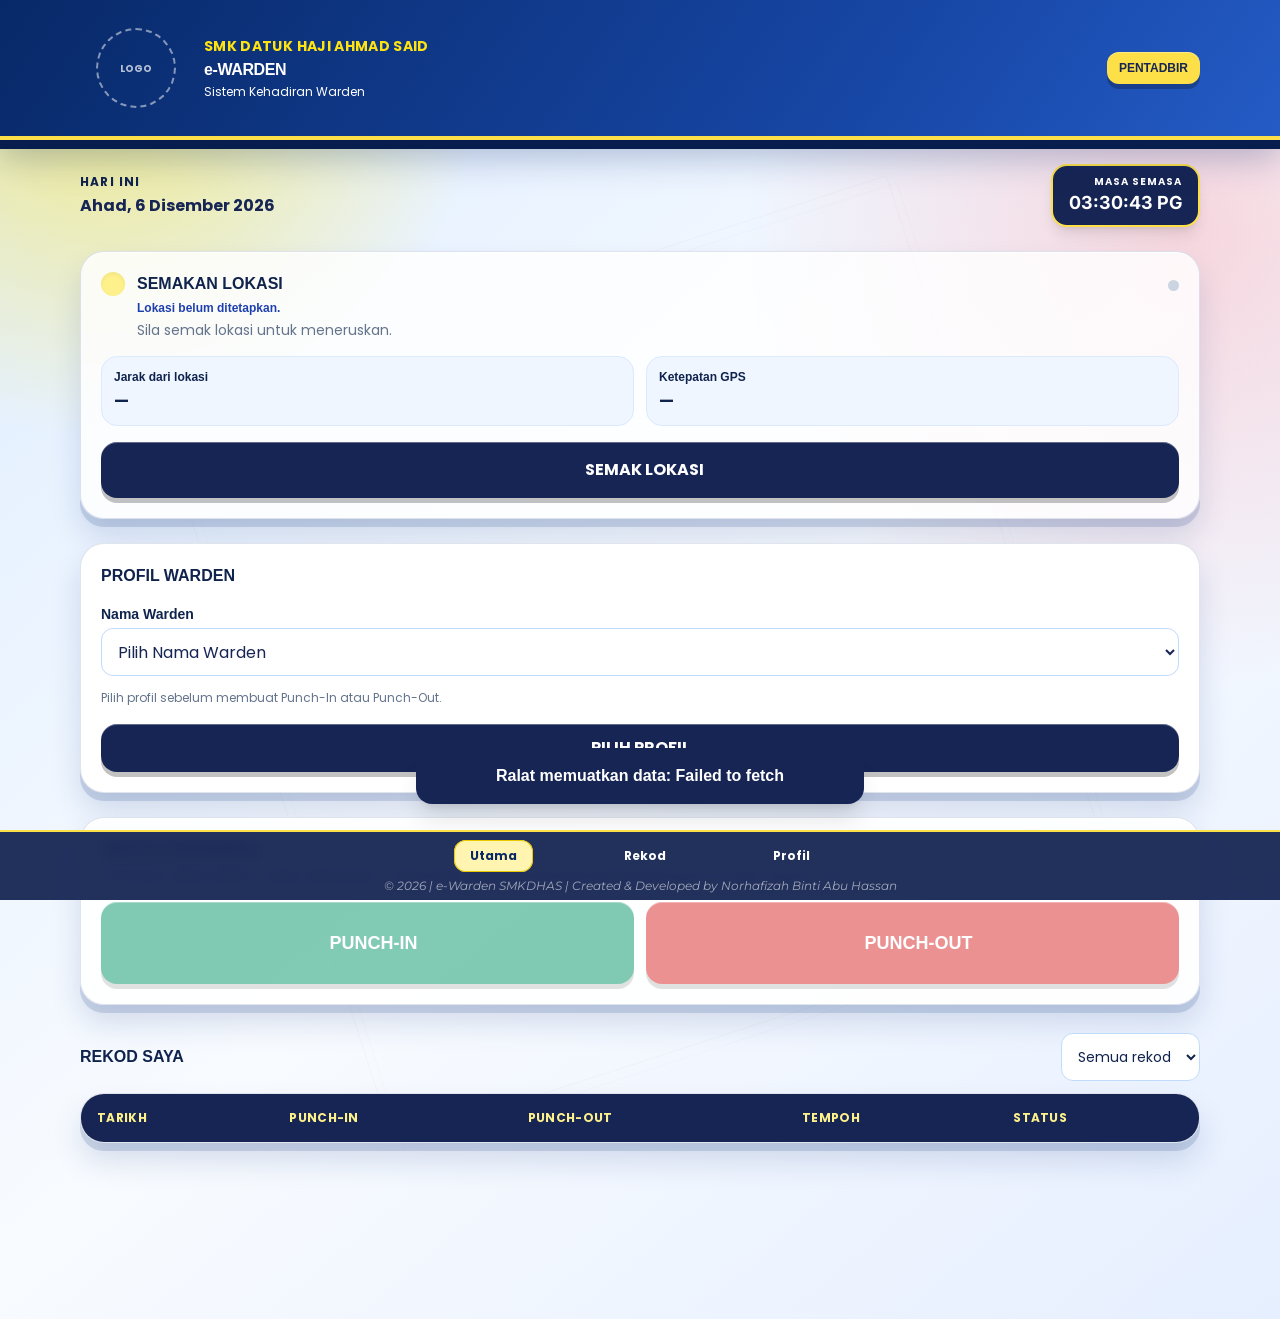
==== commit 02b6bf96: "Add files via upload" ====
--- a/index.html
+++ b/index.html
@@ -30,7 +30,7 @@
   <link rel="preconnect" href="https://cdn.jsdelivr.net" crossorigin>
   <link href="https://fonts.googleapis.com/css2?family=Inter:wght@400;500;600;700;800&family=Montserrat:ital,wght@1,400;1,500;1,600&family=Poppins:wght@400;500;600;700;800&display=swap" rel="stylesheet">
   <link rel="stylesheet" href="css/tailwind.min.css">
-  <link rel="stylesheet" href="css/styles.css?v=report-20260918b">
+  <link rel="stylesheet" href="css/styles.css?v=pdf-20260918c">
 </head>
 
 <body>
@@ -117,7 +117,7 @@
   <script defer src="js/vendor/pdf-lib.min.js"></script>
   <script defer src="js/config.js"></script>
   <script defer src="js/api.js"></script>
-  <script defer src="js/report-pdf.js?v=report-20260918b"></script>
-  <script defer src="js/app.js?v=report-20260918b"></script>
+  <script defer src="js/report-pdf.js?v=pdf-20260918c"></script>
+  <script defer src="js/app.js?v=pdf-20260918c"></script>
 </body>
 </html>
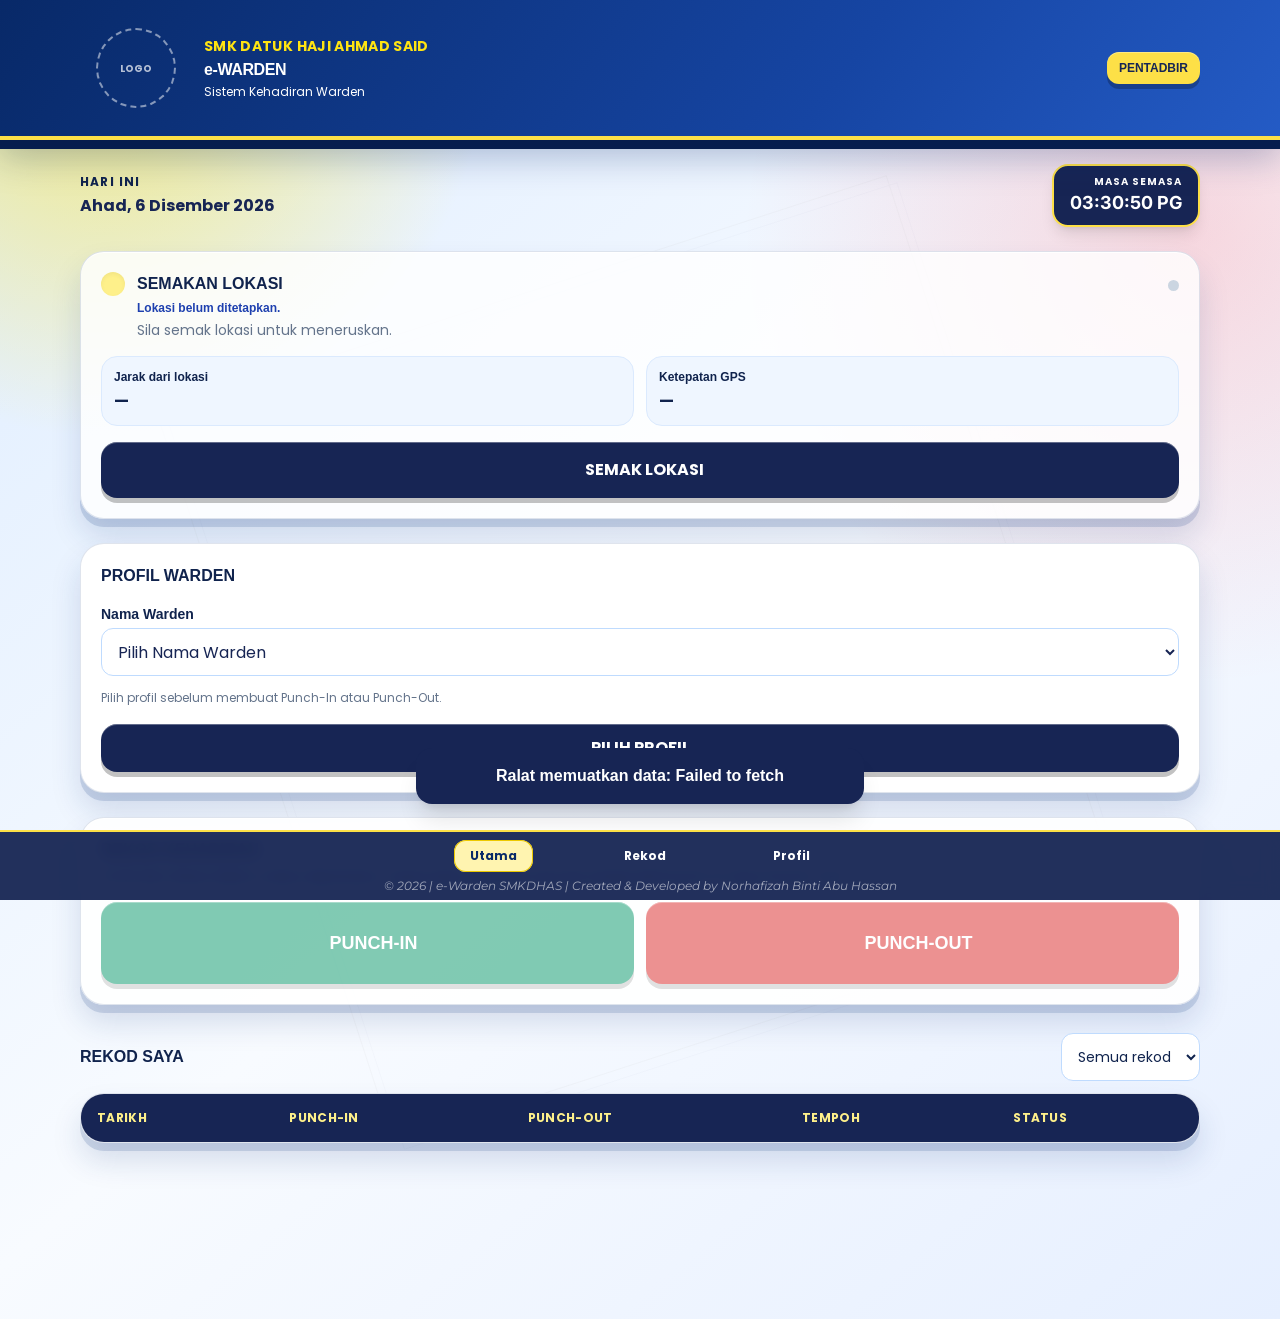
==== commit 6e7e6ec8: "Add files via upload" ====
--- a/index.html
+++ b/index.html
@@ -117,7 +117,7 @@
   <script defer src="js/vendor/pdf-lib.min.js"></script>
   <script defer src="js/config.js"></script>
   <script defer src="js/api.js"></script>
-  <script defer src="js/report-pdf.js?v=pdf-20260918c"></script>
+  <script defer src="js/report-pdf.js?v=pdf-20260918d"></script>
   <script defer src="js/app.js?v=pdf-20260918c"></script>
 </body>
 </html>
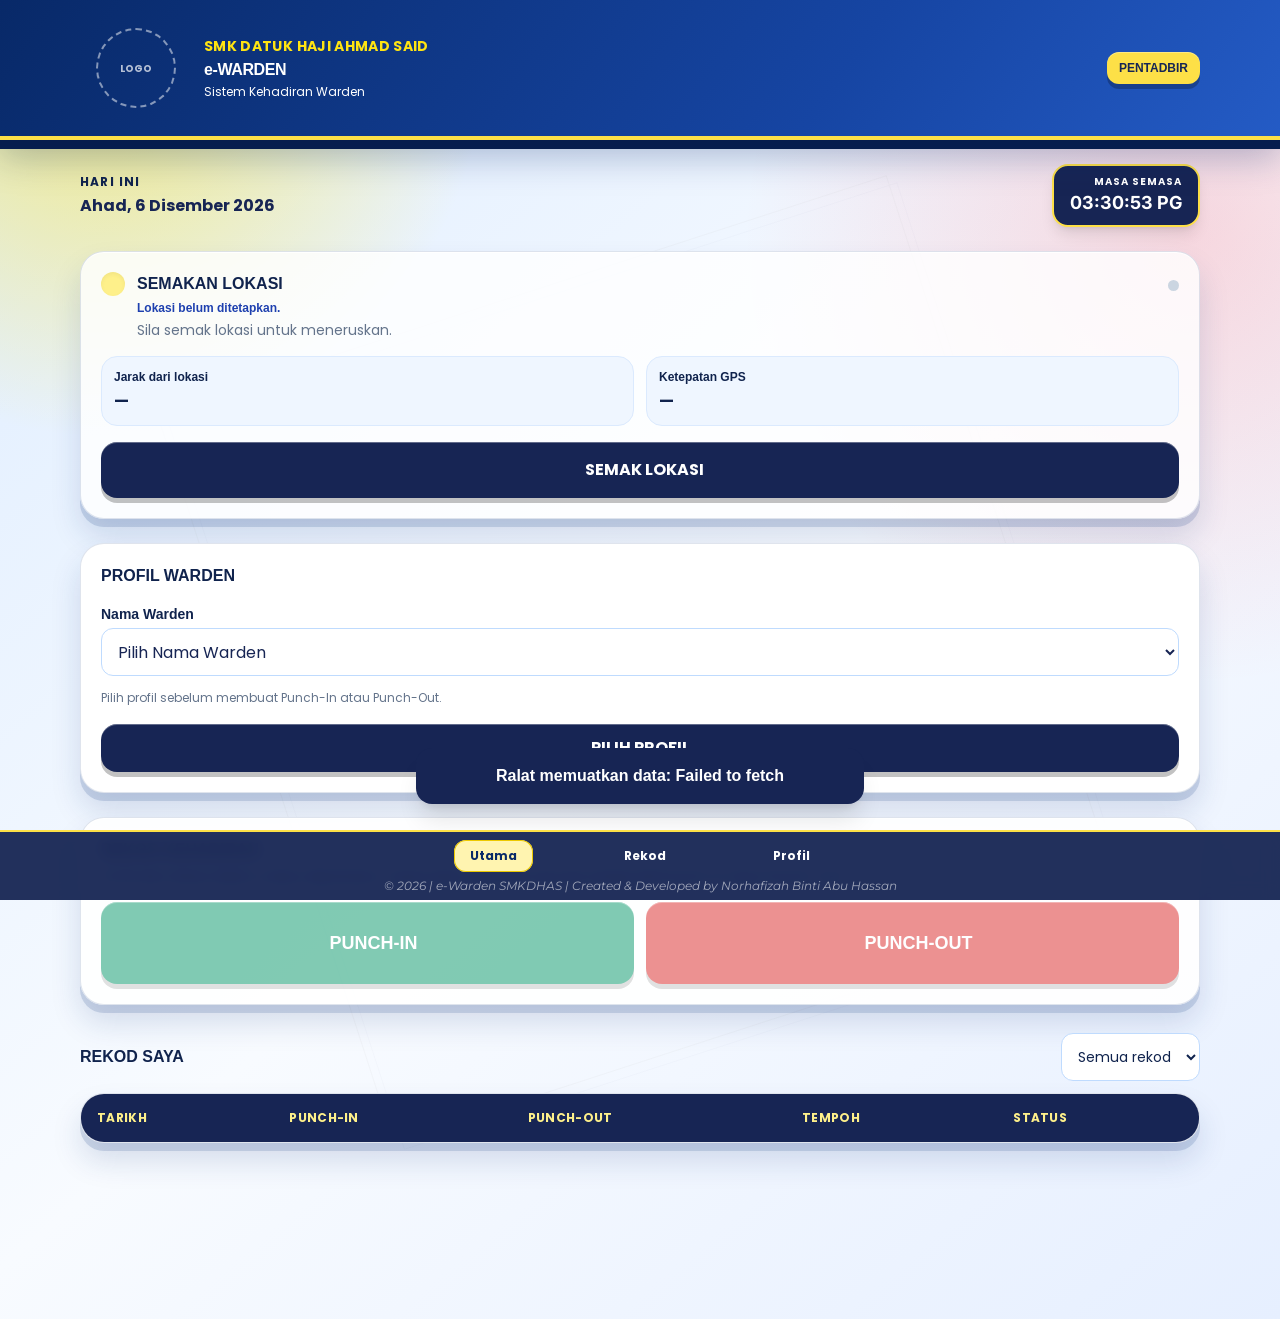
==== commit 5ad8f83a: "Add files via upload" ====
--- a/index.html
+++ b/index.html
@@ -113,11 +113,8 @@
     <div id="toast" class="toast fixed bottom-24 left-1/2 z-50 w-[calc(100%-2rem)] max-w-md rounded-2xl bg-blue-950 px-5 py-4 text-center font-semibold text-white shadow-xl"></div>
   </div>
 
-  <script defer src="js/vendor/lucide.min.js"></script>
-  <script defer src="js/vendor/pdf-lib.min.js"></script>
   <script defer src="js/config.js"></script>
   <script defer src="js/api.js"></script>
-  <script defer src="js/report-pdf.js?v=pdf-20260918d"></script>
-  <script defer src="js/app.js?v=pdf-20260918c"></script>
+  <script defer src="js/app.js?v=perf-20260918e"></script>
 </body>
 </html>
